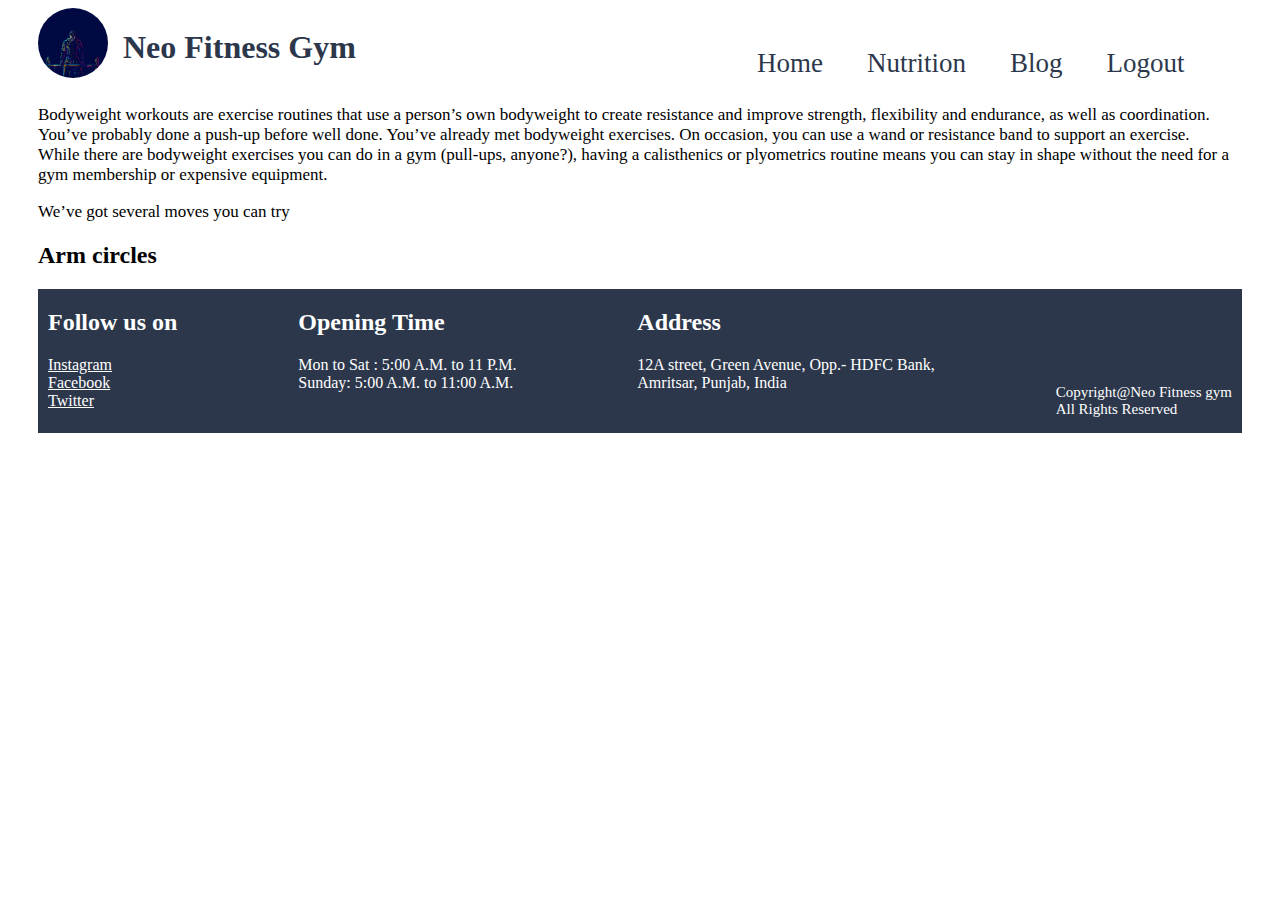
==== blog.html @ e7c4e267 "first commit" ====
<!DOCTYPE html>
<html lang="en">
<head>
    <link rel="stylesheet" href="headfooter.css">
    <link rel="stylesheet" href="blog.css">
    <title>Document</title>
</head>
<body>
    <!-----Head start here----->
    <header class="head">
        <div class="head">
            <img class="logo" src="Images\image.webp">
            <h1>Neo Fitness Gym</h1>
        </div>
        <nav>
            <li>
                <a class="nav-bar" href="homepage.html">Home</a>
                <a class="nav-bar" href="nutrition.html">Nutrition</a>
                <a class="nav-bar" href="blog.html">Blog</a>
                <a class="nav-bar" href="#">Logout</a>
            </li>
        </nav>
        
    </header>
    <!-----Head End  here----->
    
    <div class="container-1">
        <p>Bodyweight workouts are exercise routines that use a person’s own bodyweight to create resistance and improve strength, flexibility 
        and endurance, as well as coordination.
        You’ve probably done a push-up before well done. You’ve already met bodyweight exercises. On occasion, you can use a wand or resistance
        band to support an exercise.<br>
        While there are bodyweight exercises you can do in a gym (pull-ups, anyone?), having a calisthenics or plyometrics routine means you can 
        stay in shape without the need for a gym membership or expensive equipment.</p>
        <p>We’ve got several moves you can try</p>
        <div class="container-1-a">
            <h2>Arm circles</h2>
        </div>
    </div>
    <!-----Footer start here----->
    <footer>
        <div>
            <h2>Follow us on</h2>
            <div>
                <a style="color:white" href="#">Instagram</a><br>
                <a style="color:white" href="#">Facebook</a><br>
                <a style="color:white" href="#">Twitter</a>
            </div>
            
        </div>
        <div>
            <h2>Opening Time</h2>
            <p>Mon to Sat : 5:00 A.M. to 11 P.M. <br>Sunday: 5:00 A.M. to 11:00 A.M. </p>
                        
        </div>
        <div>
            <h2>Address</h2>
            <p>12A street, Green Avenue, Opp.- HDFC Bank,<br>Amritsar, Punjab, India</p>
        </div>
        <div>
            <p class="copy-right">Copyright@Neo Fitness gym<br>All Rights Reserved</p>
        </div>
        
    </footer>
    <!-----Footer end here----->
</body>
</html>
---- headfooter.css ----
/*  Head start here */
body{
    padding:0px 30px;
}
.head,footer{
    display:flex;
}
.logo{
    width:70px;
    height:70px;
    border-radius:90%;
}
h1{
    color:  rgb(44, 55, 75);
    padding-left:15px;
}
.nav-bar{
    text-decoration: none;
    color: rgb(44, 55, 75);
    font-size:27px;
    margin-left:40px;
    
}
.nav-bar:hover{
    border-top: 2px red solid; 
}
li{
    list-style: none;
}
nav{
    margin-left:30%;
    padding-top:40px;
}
/*  Head End here */

/*  Footer start here */
footer{
    background-color: rgb(44, 55, 75);
    color:white;
    justify-content:space-between;
    padding:0px 10px;
}
.copy-right{
    padding-top: 80px; 
    font-size: 15px;
}
/*  Footer end here */
---- blog.css ----
.container-1 >p{
    font-size:17px;
}
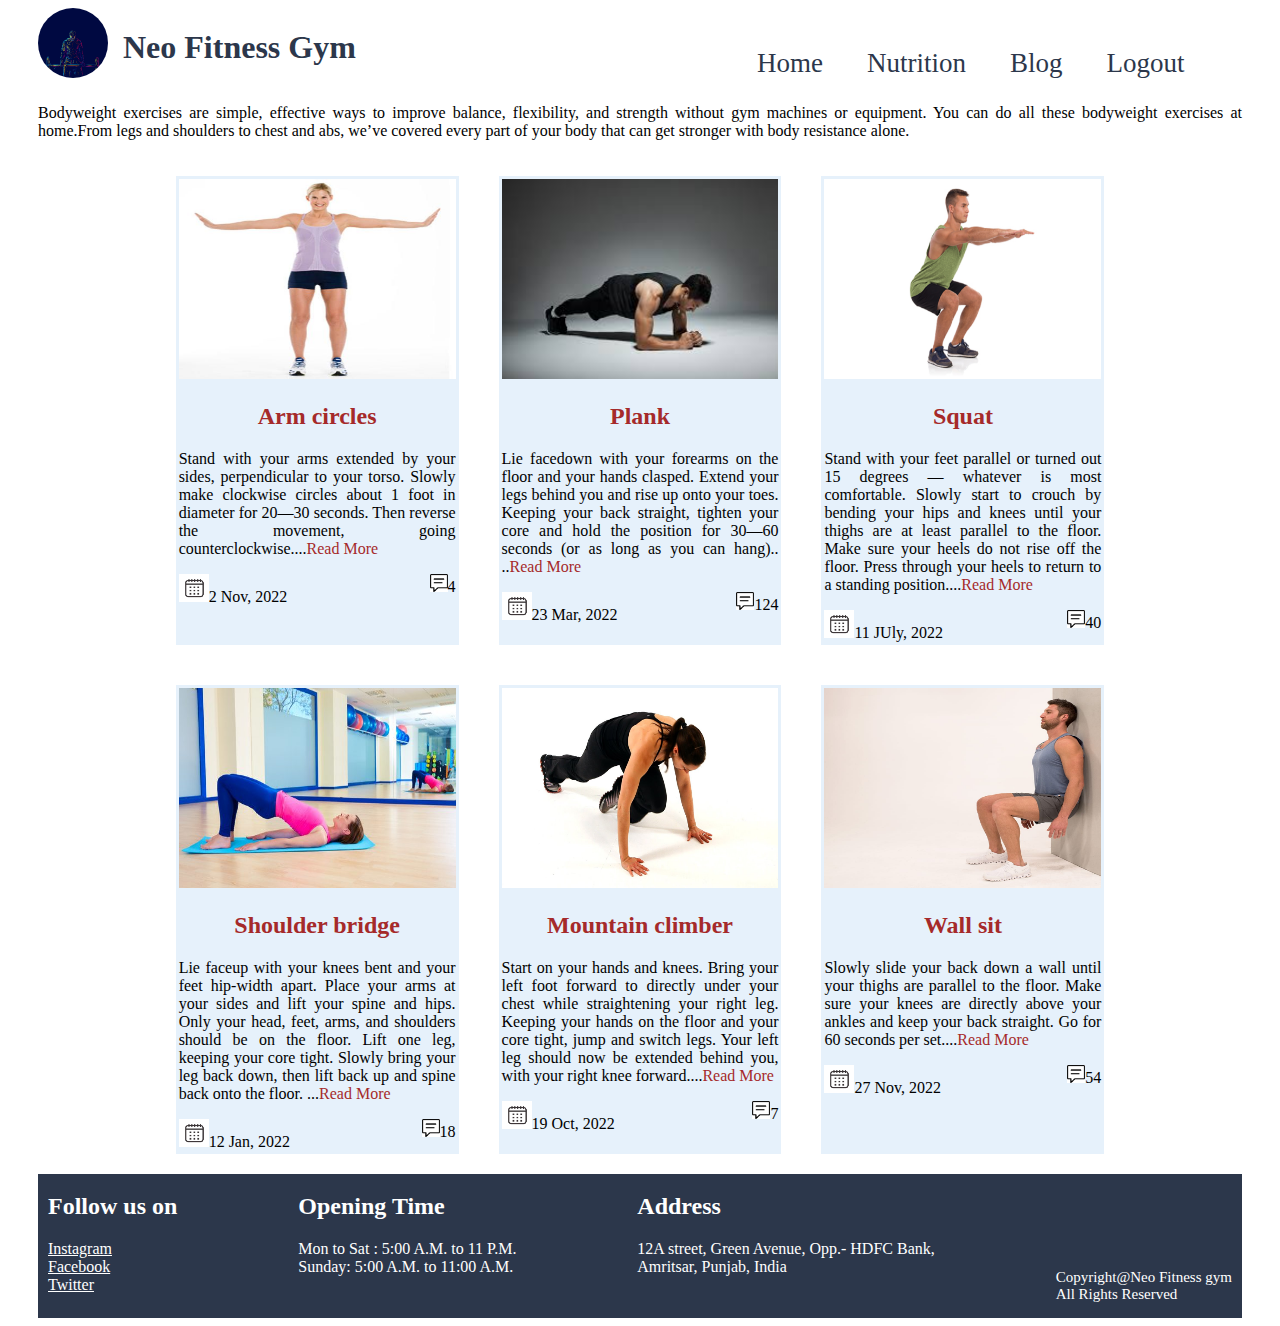
==== commit 3956d6c8: "second" ====
--- a/blog.html
+++ b/blog.html
@@ -3,6 +3,7 @@
 <head>
     <link rel="stylesheet" href="headfooter.css">
     <link rel="stylesheet" href="blog.css">
+    
     <title>Document</title>
 </head>
 <body>
@@ -17,23 +18,86 @@
                 <a class="nav-bar" href="homepage.html">Home</a>
                 <a class="nav-bar" href="nutrition.html">Nutrition</a>
                 <a class="nav-bar" href="blog.html">Blog</a>
-                <a class="nav-bar" href="#">Logout</a>
+                <a class="nav-bar" href="index.html">Logout</a>
             </li>
         </nav>
         
     </header>
     <!-----Head End  here----->
-    
     <div class="container-1">
-        <p>Bodyweight workouts are exercise routines that use a person’s own bodyweight to create resistance and improve strength, flexibility 
-        and endurance, as well as coordination.
-        You’ve probably done a push-up before well done. You’ve already met bodyweight exercises. On occasion, you can use a wand or resistance
-        band to support an exercise.<br>
-        While there are bodyweight exercises you can do in a gym (pull-ups, anyone?), having a calisthenics or plyometrics routine means you can 
-        stay in shape without the need for a gym membership or expensive equipment.</p>
-        <p>We’ve got several moves you can try</p>
+        <p class="para">Bodyweight exercises are simple, effective ways to improve balance, flexibility, and strength without gym machines or 
+            equipment. You can do all these bodyweight exercises at home.From legs and shoulders to chest and abs, we’ve covered every part of 
+            your body that can get stronger with body resistance alone.</p>
         <div class="container-1-a">
-            <h2>Arm circles</h2>
+            <a href="#"><img src="Images\Blog\1.jpg" class="image"></a>
+            <h2 class="heading">Arm circles</h2>
+            <p class="para">Stand with your arms extended by your sides, perpendicular to your torso.
+                Slowly make clockwise circles about 1 foot in diameter for 20—30 seconds.
+                Then reverse the movement, going counterclockwise....<a href="#">Read More</a></p>
+            <div class="date-comment">
+                <div><img class="date" src="Images\Blog\calender.png">2 Nov, 2022</div>  
+                <div><img class="comment" src="Images\Blog\comment.png">4</div>
+            </div> 
+        </div>
+        <div class="container-1-b">
+            <a href="#"><img src="Images\Blog\2.jpg" class="image"></a>
+            <h2 class="heading">Plank</h2>
+            <p class="para">Lie facedown with your forearms on the floor and your hands clasped.
+                Extend your legs behind you and rise up onto your toes.
+                Keeping your back straight, tighten your core and hold the position for 30—60 seconds (or as long as you can hang)..
+                ..<a href="#">Read More</a></p>
+                <div class="date-comment">
+                    <div><img class="date" src="Images\Blog\calender.png">23 Mar, 2022</div>  
+                    <div><img class="comment" src="Images\Blog\comment.png">124</div>
+                </div> 
+        </div>
+        <div class="container-1-c">
+            <a href="#"><img src="Images\Blog\3.png" class="image"></a>
+            <h2 class="heading">Squat</h2>
+            <p class="para">Stand with your feet parallel or turned out 15 degrees — whatever is most comfortable.
+                Slowly start to crouch by bending your hips and knees until your thighs are at least parallel to the floor.
+                Make sure your heels do not rise off the floor.
+                Press through your heels to return to a standing position....<a href="#">Read More</a></p>
+                <div class="date-comment">
+                    <div><img class="date" src="Images\Blog\calender.png">11 JUly, 2022</div>  
+                    <div><img class="comment" src="Images\Blog\comment.png">40</div>
+                </div> 
+        </div>
+        <div class="container-1-d">
+            <a href="#"><img src="Images\Blog\4.jpg" class="image"></a>
+            <h2 class="heading">Shoulder bridge</h2>
+            <p class="para"> Lie faceup with your knees bent and your feet hip-width apart.
+                Place your arms at your sides and lift your spine and hips. Only your head, feet, arms, and shoulders should be on the floor.
+                Lift one leg, keeping your core tight.
+                Slowly bring your leg back down, then lift back up and spine back onto the floor.
+                ...<a href="#">Read More</a></p>
+                <div class="date-comment">
+                    <div><img class="date" src="Images\Blog\calender.png">12 Jan, 2022</div>  
+                    <div><img class="comment" src="Images\Blog\comment.png">18</div>
+                </div> 
+        </div>
+        <div class="container-1-e">
+            <a href="#"><img src="Images\Blog\5.jpg" class="image"></a>
+            <h2 class="heading">Mountain climber</h2>
+            <p class="para"> Start on your hands and knees.
+                Bring your left foot forward to directly under your chest while straightening your right leg.
+                Keeping your hands on the floor and your core tight, jump and switch legs.
+                Your left leg should now be extended behind you, with your right knee forward....<a href="#">Read More</a></p>
+                <div class="date-comment">
+                    <div><img class="date" src="Images\Blog\calender.png">19 Oct, 2022</div>  
+                    <div><img class="comment" src="Images\Blog\comment.png">7</div>
+                </div> 
+        </div>
+        <div class="container-1-f">
+            <a href="#"><img src="Images\Blog\6.jpg" class="image"></a>
+            <h2 class="heading">Wall sit</h2>
+            <p class="para"> Slowly slide your back down a wall until your thighs are parallel to the floor.
+                Make sure your knees are directly above your ankles and keep your back straight.
+                Go for 60 seconds per set....<a href="#">Read More</a></p>
+                <div class="date-comment">
+                    <div><img class="date" src="Images\Blog\calender.png">27 Nov, 2022</div>  
+                    <div><img class="comment" src="Images\Blog\comment.png">54</div>
+                </div> 
         </div>
     </div>
     <!-----Footer start here----->
--- a/blog.css
+++ b/blog.css
@@ -1,3 +1,40 @@
-.container-1 >p{
-    font-size:17px;
+.container-1{
+    display: flex;
+    flex-wrap:wrap;
+    text-align: center;
+    justify-content: center;
+    
+}
+.container-1-a,.container-1-b,.container-1-c,.container-1-d,
+.container-1-e,.container-1-f{
+    width:23%;
+    padding:3px;
+    margin:20px;
+    background-color:rgb(230, 241, 251);
+}
+.image{
+    width:100%;
+    height:200px;
+}
+.heading{
+    color:brown;
+}
+.para{
+    text-align: justify;
+}
+.para > a{
+    text-decoration: none;
+    color:brown;
+}
+.date-comment{
+    display:flex;
+    justify-content:space-between;
+}
+.date{
+    width:30px;
+    height:28px;
+}
+.comment{
+    width:18px;
+    height:18px;
 }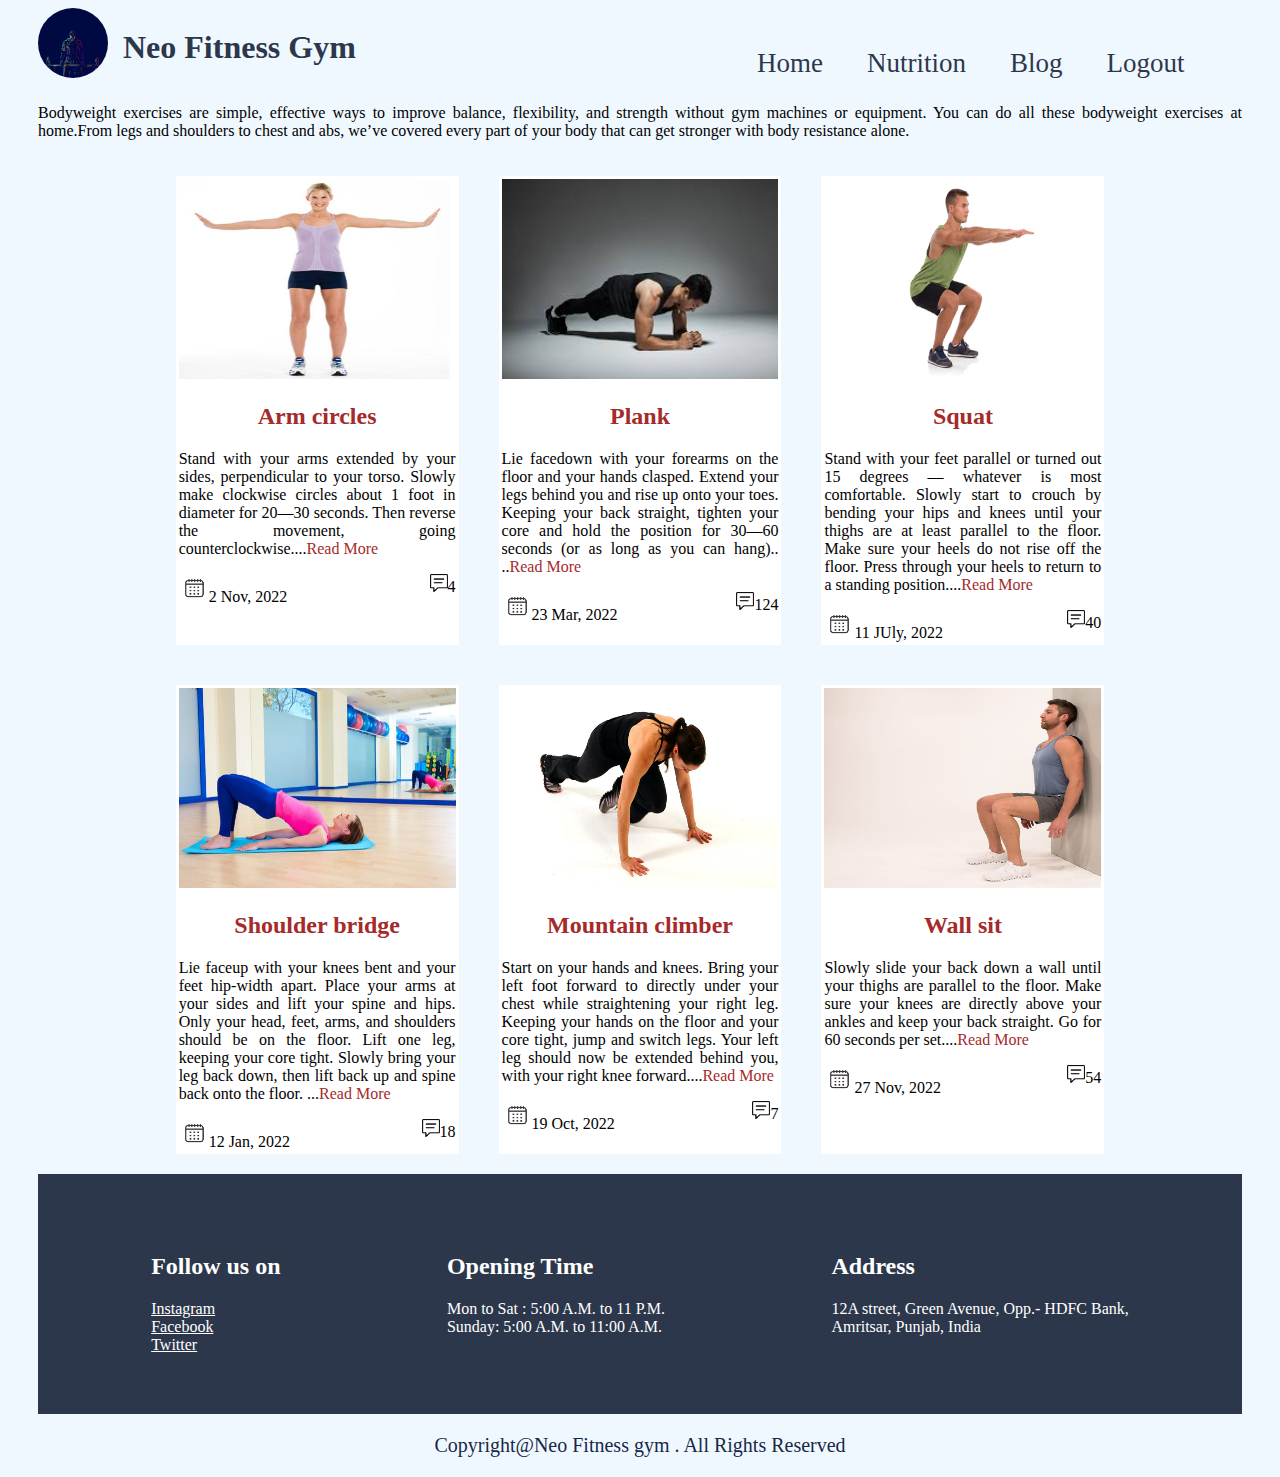
==== commit b3e681d0: "up" ====
--- a/blog.html
+++ b/blog.html
@@ -103,28 +103,32 @@
     <!-----Footer start here----->
     <footer>
         <div>
-            <h2>Follow us on</h2>
-            <div>
-                <a style="color:white" href="#">Instagram</a><br>
-                <a style="color:white" href="#">Facebook</a><br>
-                <a style="color:white" href="#">Twitter</a>
-            </div>
-            
+          <h2>Follow us on</h2>
+          <div>
+            <a style="color: white" href="#">Instagram</a><br />
+            <a style="color: white" href="#">Facebook</a><br />
+            <a style="color: white" href="#">Twitter</a>
+          </div>
         </div>
         <div>
-            <h2>Opening Time</h2>
-            <p>Mon to Sat : 5:00 A.M. to 11 P.M. <br>Sunday: 5:00 A.M. to 11:00 A.M. </p>
-                        
+          <h2>Opening Time</h2>
+          <p>
+            Mon to Sat : 5:00 A.M. to 11 P.M. <br />Sunday: 5:00 A.M. to 11:00
+            A.M.
+          </p>
         </div>
         <div>
-            <h2>Address</h2>
-            <p>12A street, Green Avenue, Opp.- HDFC Bank,<br>Amritsar, Punjab, India</p>
-        </div>
-        <div>
-            <p class="copy-right">Copyright@Neo Fitness gym<br>All Rights Reserved</p>
+          <h2>Address</h2>
+          <p>
+            12A street, Green Avenue, Opp.- HDFC Bank,<br />Amritsar, Punjab,
+            India
+          </p>
         </div>
         
-    </footer>
+      </footer>
+        <p class="copy-right">
+          Copyright@Neo Fitness gym . All Rights Reserved
+        </p>
     <!-----Footer end here----->
 </body>
 </html>--- a/headfooter.css
+++ b/headfooter.css
@@ -1,6 +1,7 @@
 /*  Head start here */
 body{
     padding:0px 30px;
+    background-color: aliceblue;
 }
 .head,footer{
     display:flex;
@@ -37,11 +38,13 @@
 footer{
     background-color: rgb(44, 55, 75);
     color:white;
-    justify-content:space-between;
-    padding:0px 10px;
+    justify-content:space-around;
+    padding:60px 30px;
+    
 }
 .copy-right{
-    padding-top: 80px; 
-    font-size: 15px;
+    color: rgb(23, 40, 71);
+    text-align: center;
+    font-size: 20px;
 }
 /*  Footer end here */
--- a/blog.css
+++ b/blog.css
@@ -10,7 +10,7 @@
     width:23%;
     padding:3px;
     margin:20px;
-    background-color:rgb(230, 241, 251);
+    background-color: white;
 }
 .image{
     width:100%;
